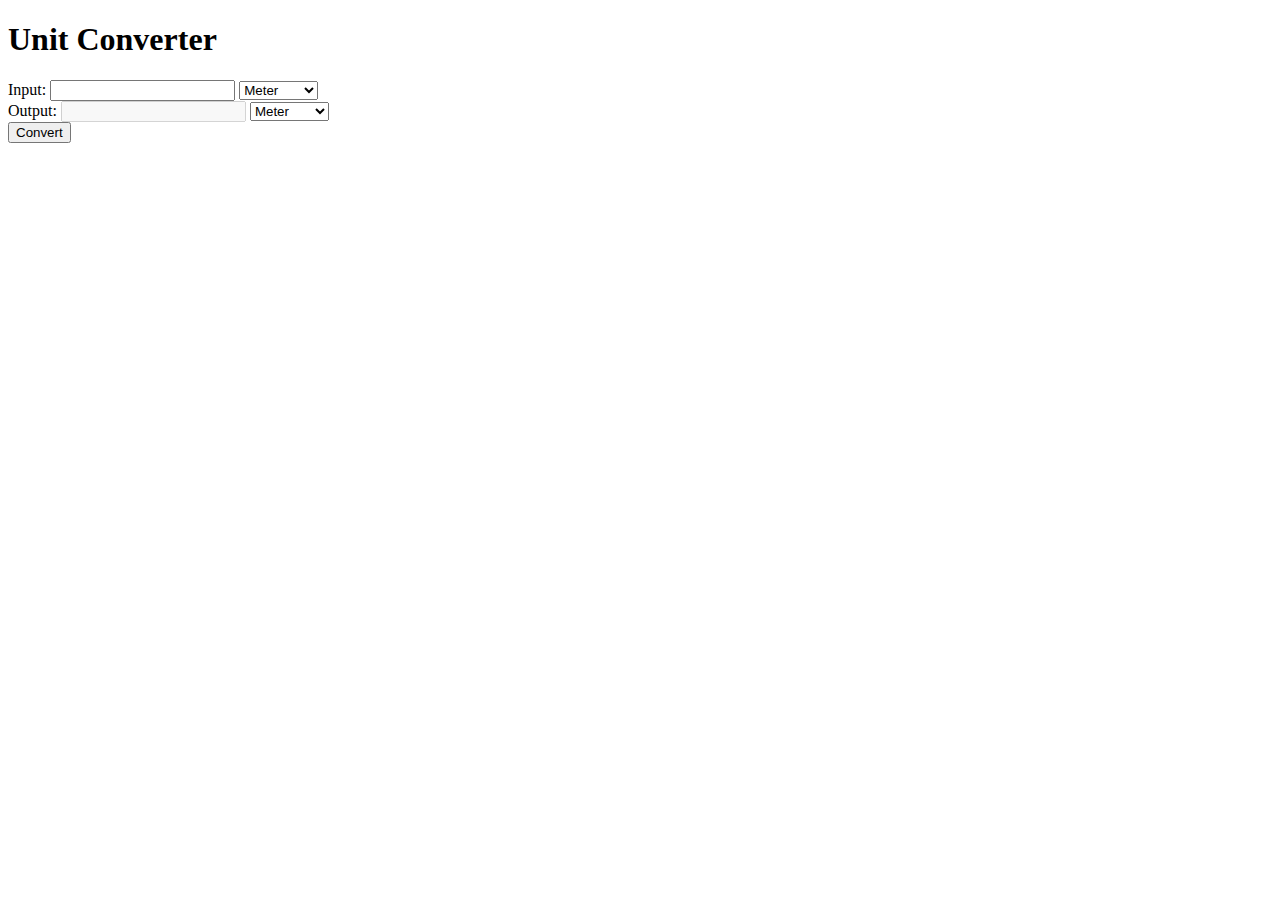
==== index.html @ 2854bf22 "Initial commit" ====
<!DOCTYPE html>
<html lang="en">
<head>
    <meta charset="UTF-8">
    <meta name="viewport" content="width=device-width, initial-scale=1.0">
    <title>Unit Converter</title>
    <link rel="stylesheet" href="styles.css">
</head>
<body>
    <h1>Unit Converter</h1>
    <div>
        <label for="inputUnit">Input:</label>
        <input type="number" id="inputUnit">
        <select id="unitType">
            <option value="meter">Meter</option>
            <option value="kilometer">Kilometer</option>
            <!-- Add more options as needed -->
        </select>
    </div>
    <div>
        <label for="outputUnit">Output:</label>
        <input type="text" id="outputUnit" disabled>
        <select id="outputUnitType">
            <option value="meter">Meter</option>
            <option value="kilometer">Kilometer</option>
            <!-- Add more options as needed -->
        </select>
    </div>
    <button onclick="convert()">Convert</button>

    <script src="script.js"></script>
</body>
</html>
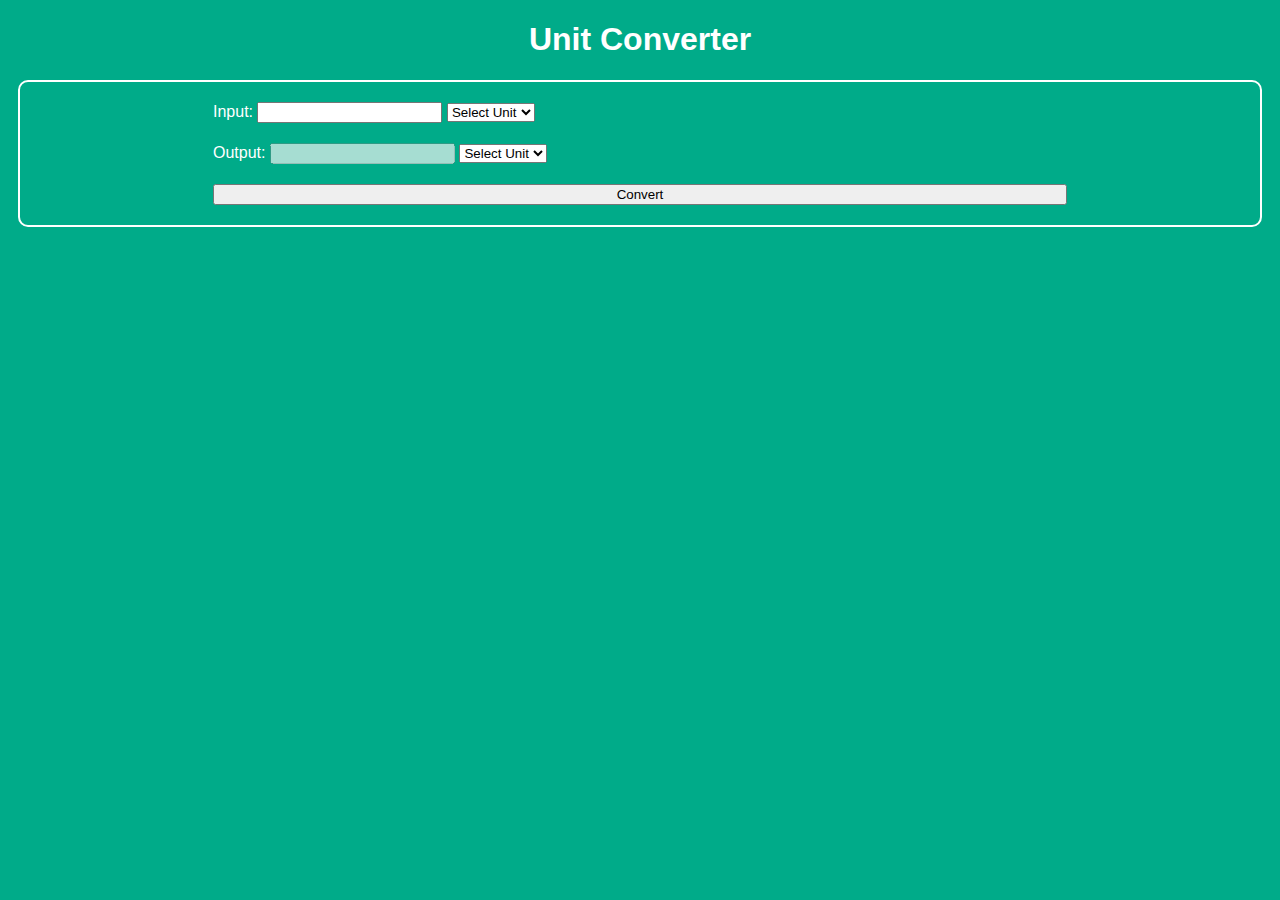
==== commit c1361924: "Added units and design" ====
--- a/index.html
+++ b/index.html
@@ -1,33 +1,47 @@
 <!DOCTYPE html>
 <html lang="en">
+
 <head>
     <meta charset="UTF-8">
     <meta name="viewport" content="width=device-width, initial-scale=1.0">
     <title>Unit Converter</title>
-    <link rel="stylesheet" href="styles.css">
+    <link rel="stylesheet" href="style.css">
 </head>
+
 <body>
     <h1>Unit Converter</h1>
-    <div>
-        <label for="inputUnit">Input:</label>
-        <input type="number" id="inputUnit">
-        <select id="unitType">
-            <option value="meter">Meter</option>
-            <option value="kilometer">Kilometer</option>
-            <!-- Add more options as needed -->
-        </select>
+    <div class="box">
+        <div class="inputbox">
+            <label for="inputUnit">Input:</label>
+            <input type="number" id="inputUnit">
+            <select id="unitType">
+                <option selected disabled>Select Unit</option>
+                <option value="kilometer">Kilometer</option>
+                <option value="meter">Meter</option>
+                <option value="centimeter">Centimeter</option>
+                <option value="millimeter">Millimeter</option>
+
+
+                <!-- Add more options as needed -->
+            </select>
+        </div>
+        <div class="inputbox">
+            <label for="outputUnit">Output:</label>
+            <input type="text" id="outputUnit" disabled>
+            <select id="outputUnitType">
+                <option selected disabled>Select Unit</option>
+                <option value="kilometer">Kilometer</option>
+                <option value="meter">Meter</option>
+                <option value="centimeter">Centimeter</option>
+                <option value="millimeter">Millimeter</option>
+                <!-- Add more options as needed -->
+            </select>
+        </div>
+        <button onclick="convert()">Convert</button>
+
     </div>
-    <div>
-        <label for="outputUnit">Output:</label>
-        <input type="text" id="outputUnit" disabled>
-        <select id="outputUnitType">
-            <option value="meter">Meter</option>
-            <option value="kilometer">Kilometer</option>
-            <!-- Add more options as needed -->
-        </select>
-    </div>
-    <button onclick="convert()">Convert</button>
 
     <script src="script.js"></script>
 </body>
+
 </html>--- a/style.css
+++ b/style.css
@@ -0,0 +1,40 @@
+html {
+  height: 100%;
+  width: 100%;
+}
+
+body {
+    font-family: Arial, sans-serif;
+    background-color: #00ab89;
+    color: white;
+}
+
+div {
+    margin-bottom: 10px;
+}
+
+h1 {
+    text-align: center;
+    
+}   
+
+.box {
+    border: 2px solid white;
+    border-radius: 10px;
+    padding: 10px;
+    margin: 10px;
+    display: flex;
+    flex-direction: column;
+    justify-content: space-around;
+    
+}
+
+.inputbox {
+    margin: 10px auto;
+    width: 70%;
+}
+
+button{
+    margin: 10px auto;
+    width: 70%;
+}
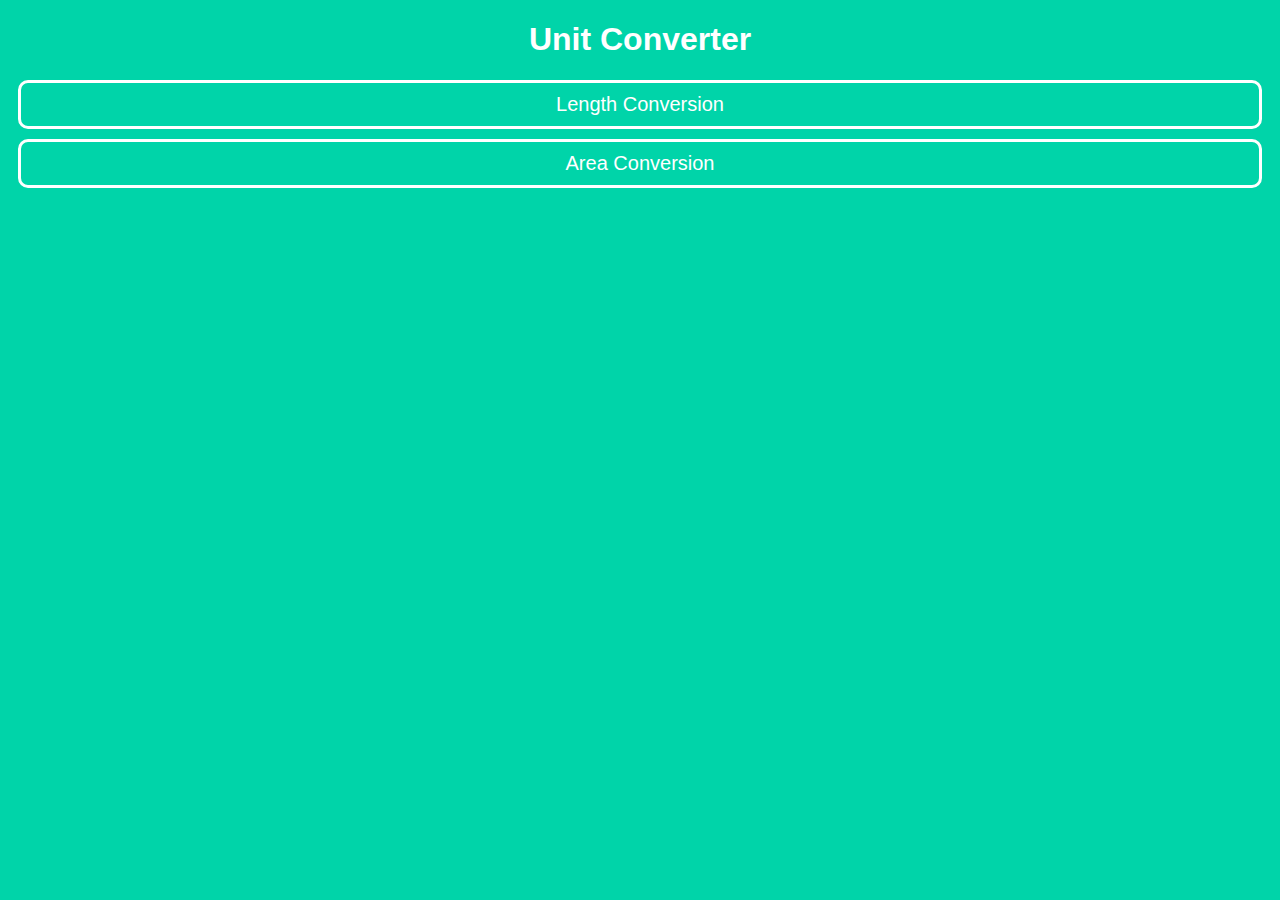
==== commit 0d7dedd4: "Added area conversion" ====
--- a/index.html
+++ b/index.html
@@ -10,38 +10,8 @@
 
 <body>
     <h1>Unit Converter</h1>
-    <div class="box">
-        <div class="inputbox">
-            <label for="inputUnit">Input:</label>
-            <input type="number" id="inputUnit">
-            <select id="unitType">
-                <option selected disabled>Select Unit</option>
-                <option value="kilometer">Kilometer</option>
-                <option value="meter">Meter</option>
-                <option value="centimeter">Centimeter</option>
-                <option value="millimeter">Millimeter</option>
-
-
-                <!-- Add more options as needed -->
-            </select>
-        </div>
-        <div class="inputbox">
-            <label for="outputUnit">Output:</label>
-            <input type="text" id="outputUnit" disabled>
-            <select id="outputUnitType">
-                <option selected disabled>Select Unit</option>
-                <option value="kilometer">Kilometer</option>
-                <option value="meter">Meter</option>
-                <option value="centimeter">Centimeter</option>
-                <option value="millimeter">Millimeter</option>
-                <!-- Add more options as needed -->
-            </select>
-        </div>
-        <button onclick="convert()">Convert</button>
-
-    </div>
-
-    <script src="script.js"></script>
+    <a href="length.html">Length Conversion</a>
+    <a href="area.html">Area Conversion</a>
 </body>
 
 </html>--- a/style.css
+++ b/style.css
@@ -5,36 +5,28 @@
 
 body {
     font-family: Arial, sans-serif;
-    background-color: #00ab89;
+    background-color: #00d4a9;
     color: white;
+    text-align: center;
 }
 
-div {
-    margin-bottom: 10px;
+img {
+  border-radius: 75px;
 }
 
-h1 {
-    text-align: center;
-    
-}   
-
-.box {
-    border: 2px solid white;
-    border-radius: 10px;
-    padding: 10px;
-    margin: 10px;
-    display: flex;
-    flex-direction: column;
-    justify-content: space-around;
-    
+h2 {
+  font-size: 24px;
 }
 
-.inputbox {
-    margin: 10px auto;
-    width: 70%;
-}
-
-button{
-    margin: 10px auto;
-    width: 70%;
-}
+a {
+  background-color:#00d4a9;
+  color: white;
+  font-size: 20px;
+  border-radius: 10px;
+  padding: 10px;
+  display: block;
+  text-align: center;
+  margin: 10px;
+  border: solid White;
+  text-decoration: none;
+}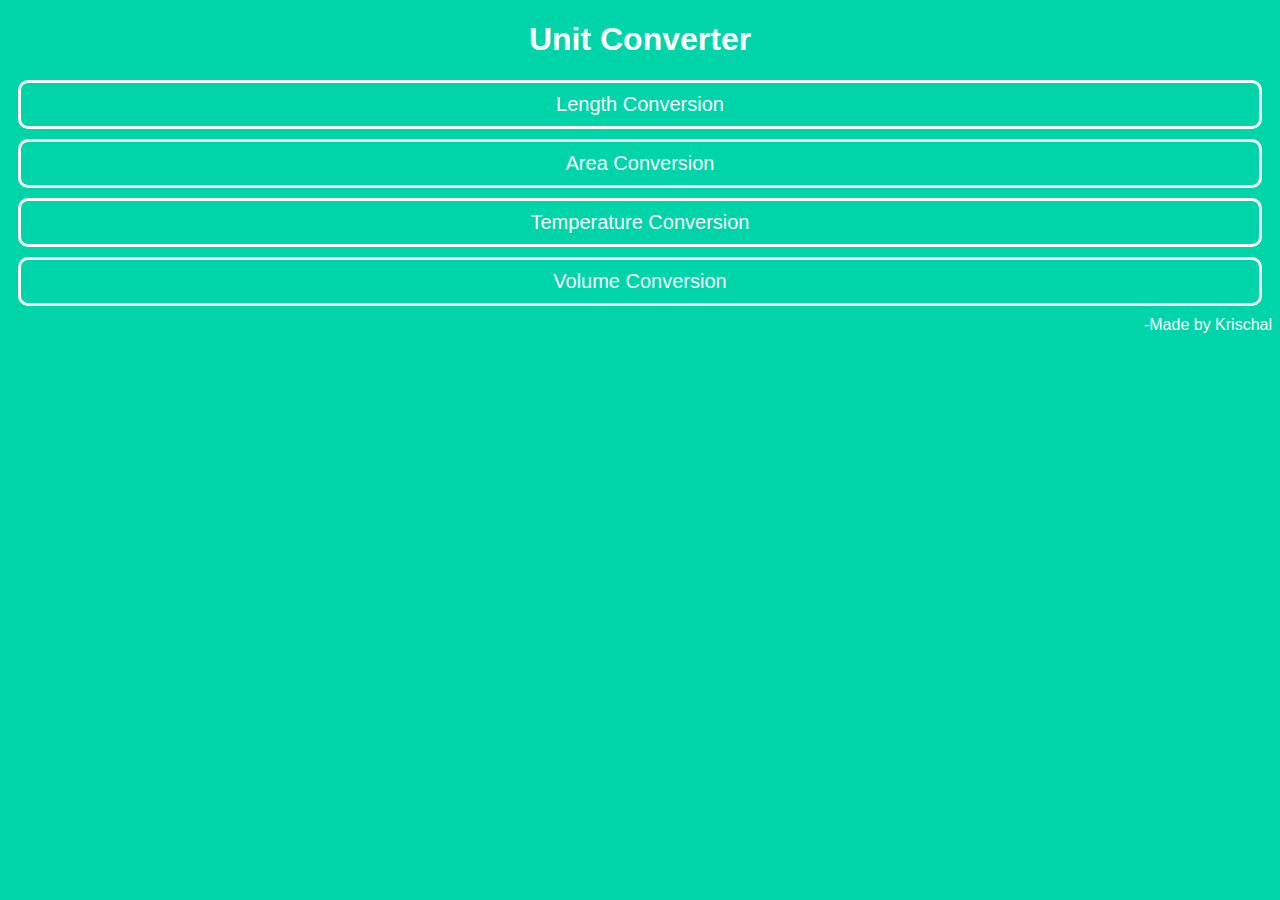
==== commit 60ee649f: "Added Temperature and Volume" ====
--- a/index.html
+++ b/index.html
@@ -9,9 +9,18 @@
 </head>
 
 <body>
-    <h1>Unit Converter</h1>
-    <a href="length.html">Length Conversion</a>
-    <a href="area.html">Area Conversion</a>
+    <div class="main">
+        <h1>Unit Converter</h1>
+        <a href="length.html">Length Conversion</a>
+        <a href="area.html">Area Conversion</a>
+        <a href="temperature.html">Temperature Conversion</a>
+        <a href="volume.html">Volume Conversion</a>
+    </div>
+    <div class="footer">
+       -Made by Krischal
+    </div>
+    
+
 </body>
 
 </html>--- a/style.css
+++ b/style.css
@@ -4,10 +4,10 @@
 }
 
 body {
-    font-family: Arial, sans-serif;
-    background-color: #00d4a9;
-    color: white;
-    text-align: center;
+  font-family: Arial, sans-serif;
+  background-color: #00d4a9;
+  color: white;
+  text-align: center;
 }
 
 img {
@@ -29,4 +29,8 @@
   margin: 10px;
   border: solid White;
   text-decoration: none;
-}+}
+
+.footer {
+  text-align: right;
+  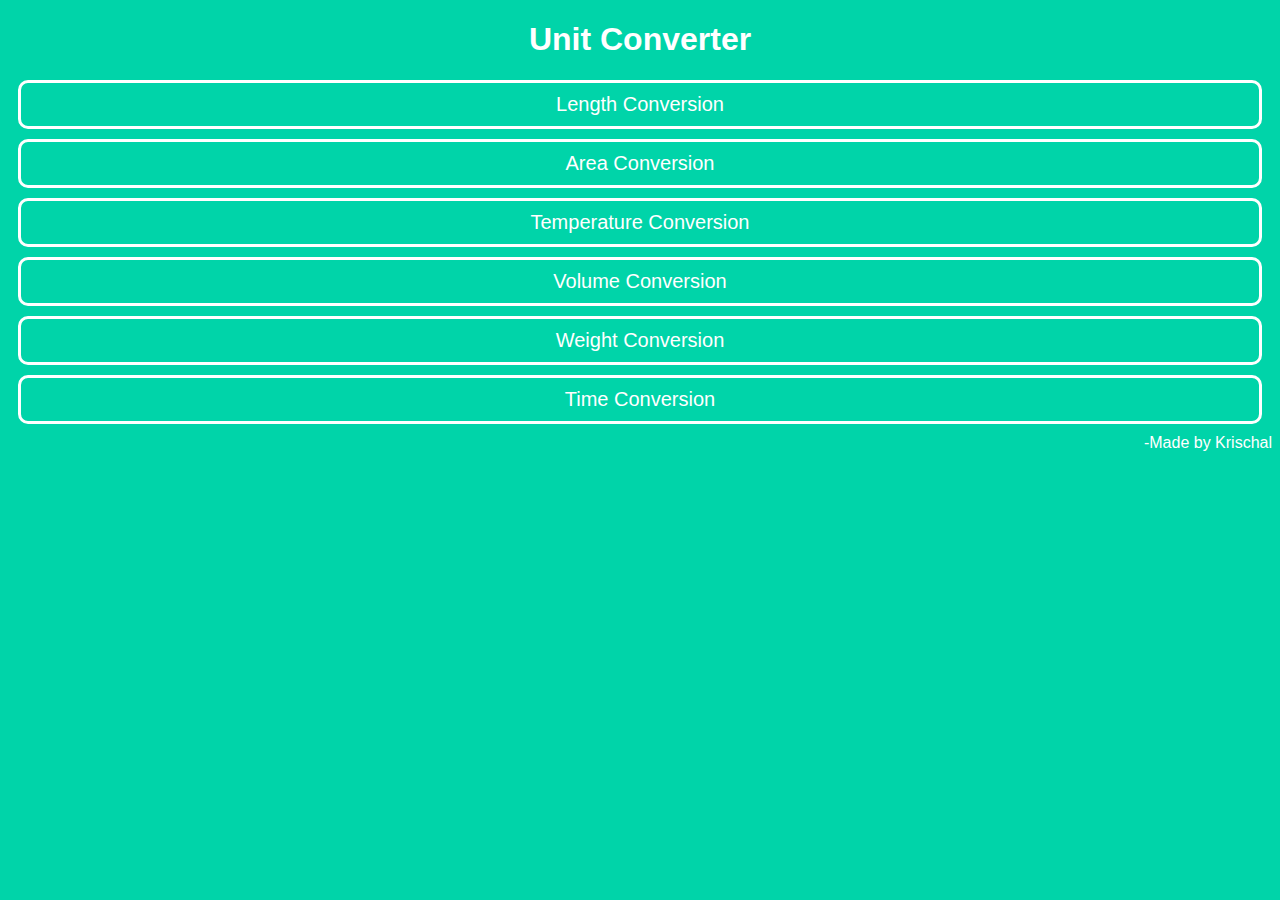
==== commit 1fe88484: "Added time and weight" ====
--- a/index.html
+++ b/index.html
@@ -15,6 +15,8 @@
         <a href="area.html">Area Conversion</a>
         <a href="temperature.html">Temperature Conversion</a>
         <a href="volume.html">Volume Conversion</a>
+        <a href="weight.html">Weight Conversion</a>
+        <a href="time.html">Time Conversion</a>
     </div>
     <div class="footer">
        -Made by Krischal
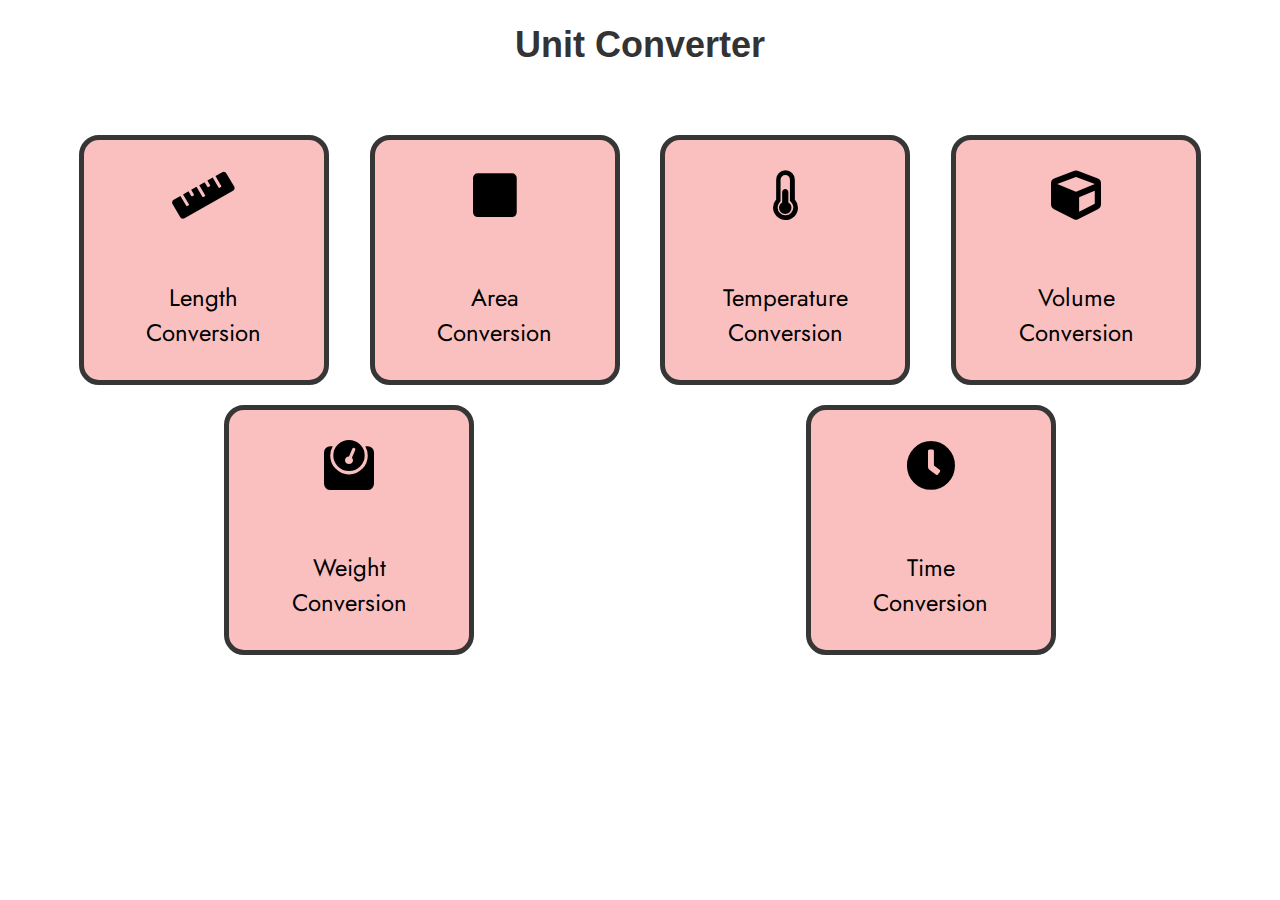
==== commit 886cea99: "Redesigned Homepage" ====
--- a/index.html
+++ b/index.html
@@ -6,23 +6,40 @@
     <meta name="viewport" content="width=device-width, initial-scale=1.0">
     <title>Unit Converter</title>
     <link rel="stylesheet" href="style.css">
+    <link rel="stylesheet" href="https://cdnjs.cloudflare.com/ajax/libs/font-awesome/5.15.3/css/all.min.css">
+    <style>
+    @import url('https://fonts.googleapis.com/css2?family=Jost:ital,wght@0,100..900;1,100..900&display=swap');
+    </style>
 </head>
 
 <body>
+     <h1>Unit Converter</h1>
     <div class="main">
-        <h1>Unit Converter</h1>
-        <a href="length.html">Length Conversion</a>
-        <a href="area.html">Area Conversion</a>
-        <a href="temperature.html">Temperature Conversion</a>
-        <a href="volume.html">Volume Conversion</a>
-        <a href="weight.html">Weight Conversion</a>
-        <a href="time.html">Time Conversion</a>
+        <a class="box"  href="length.html">
+            <i class="icon fas fa-ruler"></i>
+             <div class="link">Length Conversion</div>
+        </a>
+        <a class="box"  href="area.html">
+            <i class="icon fas fa-square"></i>
+            <div class="link">Area Conversion</div>
+        </a>
+        <a class="box"  href="temperature.html">
+            <i class="icon fas fa-thermometer-half"></i>
+            <div class="link">Temperature Conversion</div>
+        </a>
+        <a class="box"  href="volume.html">
+            <i class="icon fas fa-cube"></i>
+            <div class="link">Volume Conversion</div>
+        </a>
+        <a class="box"  href="weight.html">
+            <i class="icon fas fa-weight"></i>
+            <div class="link">Weight Conversion</div>
+        </a>
+        <a class="box"  href="time.html">
+            <i class="icon fas fa-clock"></i>
+            <div class="link">Time Conversion</div>
+        </a>
     </div>
-    <div class="footer">
-       -Made by Krischal
-    </div>
-    
-
 </body>
 
-</html>+</html>
--- a/style.css
+++ b/style.css
@@ -1,36 +1,56 @@
-html {
-  height: 100%;
-  width: 100%;
+body {
+  font-family: Arial, sans-serif;
+  text-align: center;
+  margin: 0;
+  padding: 0;
 }
 
-body {
-  font-family: Arial, sans-serif;
-  background-color: #00d4a9;
-  color: white;
-  text-align: center;
+.main {
+  margin: 3%;
+  padding: 20px;
+  display: flex;
+  flex-wrap: wrap;
 }
 
-img {
-  border-radius: 75px;
+h1 {
+  color: #333;
+  font-size: 36px;
+  margin-bottom: 20px;
 }
 
-h2 {
-  font-size: 24px;
+.box {
+  display: block flex;
+  text-decoration: none;
+  flex-direction: column;
+  width: 200px;
+  height: 200px;
+  margin: 10px auto;
+  padding: 20px;
+  border: 5px solid #363636;
+  border-radius: 20px;
+  background-color: #fac0c0;
+  color:black;
+  justify-content: center;
+  align-items: center;
+  gap: 25%;
 }
 
-a {
-  background-color:#00d4a9;
-  color: white;
-  font-size: 20px;
-  border-radius: 10px;
-  padding: 10px;
-  display: block;
-  text-align: center;
-  margin: 10px;
-  border: solid White;
-  text-decoration: none;
+.icon {
+  font-size: 50px;
+  margin-bottom: 10px;
 }
 
-.footer {
-  text-align: right;
-  +.link {
+  display: block;
+  text-decoration: none;
+  color: #000000;
+  font-size: 1.5em;
+  font-family: Jost;
+  width: 75%;
+}
+
+.box:hover{
+  background-color:#ff8f8f;
+  box-shadow: 10px 10px 5px 3px rgba(0,0,0,0.68);
+  transition: 0.5s;
+}